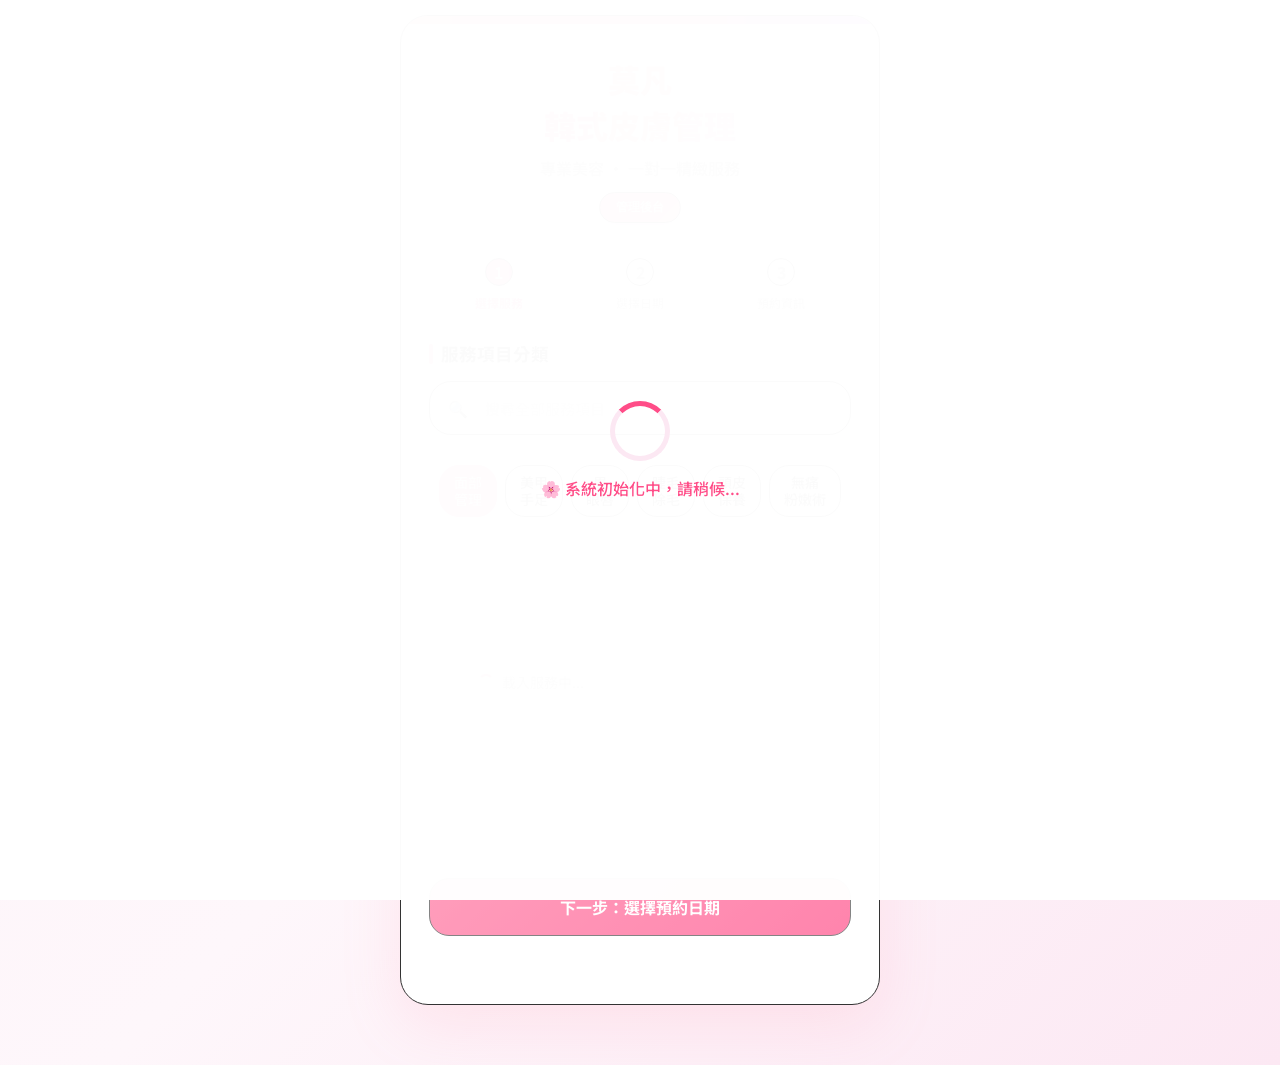
==== index.html @ 6dac1cb1 "Update index.html" ====
<!DOCTYPE html>
<html lang="zh-Hant">
<head>
  <meta charset="UTF-8">
  <meta name="viewport" content="width=device-width, initial-scale=1.0">
  <title>莫凡韓式皮膚管理 | 線上預約</title>
  <link rel="icon" href="data:,">
  <script src="https://static.line-scdn.net/liff/edge/2/sdk.js" async defer></script> 
  <style>
    @import url('https://fonts.googleapis.com/css2?family=Noto+Sans+TC:wght@400,500,700,900&display=swap');
    *{box-sizing:border-box;margin:0;padding:0}
    body{
      background:linear-gradient(135deg,#fdf2f8 0%,#fef7fb 50%,#fce8f3 100%);
      font-family:'Noto Sans TC',sans-serif;color:#444;
      display:flex;justify-content:center;min-height:100vh;
      padding:15px 10px 60px;
    }
    main{
      background:#fff;border-radius:28px;
      box-shadow:0 20px 60px rgba(255,133,162,0.15);
      width:100%;max-width:480px;padding:40px 28px;
      position:relative;overflow:hidden;
      border: 1px solid #333;
    }
    main::before{
      content:'';position:absolute;top:0;left:0;
      width:100%;height:8px;
      background:linear-gradient(90deg,#ff8da1,#ff4d88,#c77dff);
    }
    .header{text-align:center;margin-bottom:35px}
    .main-title{
      font-size:2rem;font-weight:900;
      background:linear-gradient(90deg,#ff4d88,#ff8da1,#c77dff);
      -webkit-background-clip:text;color:transparent;
      margin-bottom:8px;
    }
    .sub-title{font-size:1rem;color:#888;font-weight:500}
    
    .step-bar{
      display:flex;justify-content:space-between;
      margin-bottom:30px;position:relative;
    }
    .step-bar::before{
      content:'';position:absolute;top:12px;left:10%;right:10%;
      height:3px;background:#f0f0f0;z-index:1;
    }
    .step{
      display:flex;flex-direction:column;align-items:center;
      position:relative;z-index:2;width:33%;
      cursor: pointer;
      transition: 0.3s;
    }
    .step-num{
      width:28px;height:28px;border-radius:50%;
      background:#f0f0f0;color:#999;
      display:flex;align-items:center;justify-content:center;
      font-weight:700;margin-bottom:8px;
      border: 1px solid #333;
      transition:0.3s;
    }
    .step-text{font-size:12px;color:#999;font-weight:500}
    .step.active .step-num{background:#ff4d88;color:#fff}
    .step.active .step-text{color:#ff4d88;font-weight:700}
    .step:hover:not(.active) .step-text{color:#ff4d88;}

    .section{margin-bottom:28px;display:none}
    .section.active{display:block}
    .section-title{
      font-size:1.1rem;font-weight:700;
      color:#333;margin-bottom:15px;
      display:flex;align-items:center;gap:8px;
    }
    .section-title::before{
      content:'';width:4px;height:20px;
      background:#ff4d88;border-radius:2px;
    }

    .search-wrapper {
      position: relative;
      margin-bottom: 20px;
    }
    .search-container {
      display:flex;align-items:center;padding:0 18px;
      background:#ffffff;border-radius:22px;
      box-shadow:0 6px 18px rgba(255,77,136,0.1);
      border:1px solid #333;transition:all 0.3s ease;
    }
    .search-container:focus-within {border-color:#ff8da1}
    .search-icon {font-size:16px;color:#ff4d88;margin-right:12px;}
    .search-input {flex:1;height:52px;border:none;outline:none;background:transparent;font-size:15px;color:#444;padding:0 5px;}
    .search-input::placeholder {color:#c0c0c0;font-weight:500;}
    .search-clear {width:24px;height:24px;display:flex;align-items:center;justify-content:center;font-size:12px;color:#999;background:#f8f9fa;border-radius:50%;cursor:pointer;transition:0.3;border:1px solid #333;opacity:0;pointer-events:none;}
    .search-clear.show {opacity:1;pointer-events:all;}
    .search-clear:hover {background:#ff4d88;color:#fff;}

.category-tabs{
  display:flex;
  gap:8px;
  padding:10px 0;
  margin-bottom:15px;
  justify-content:center;
  align-items:center;
  flex-wrap:wrap;
  overflow-x:visible;
  row-gap: 10px;
}
    .category-tabs::-webkit-scrollbar{height:0}
    .tab{padding:8px 14px;border-radius:20px;background:#f8f9fa;border:1px solid #333;font-size:14px;font-weight:500;cursor:pointer;white-space:nowrap;transition:0.3s;text-align:center;line-height:1.2;}
    .tab.active{background:#ff4d88;color:#fff;border-color:#ff4d88}

    .service-grid{display:grid;grid-template-columns:1fr 1fr;gap:10px;max-height:320px;overflow-y:auto;padding-right:5px;min-height:280px;}
.service-card{
  padding:12px 10px;
  border-radius:16px;
  background:#fafbfc;
  border:1px solid #333;
  text-align:center;
  font-size:14px;
  font-weight:500;
  cursor:pointer;
  transition:0.3s;
  min-height:80px;
  display:flex;
  flex-direction:column;
  justify-content:center;
  align-items:center;
  line-height:1.5;
  word-break:break-word;
  gap:4px;
}
    .service-card:hover{border-color:#ff8da1;background:#fdf2f8}
    .service-card.active{background:#ff4d88;color:#fff;border-color:#ff4d88}
    .service-duration{font-size:11px;margin-top:3px;opacity:0.8}
    .service-desc{font-size:10px;color:#666;margin-top:2px;opacity:0.7;line-height:1.2;}
    .service-card.active .service-duration,.service-card.active .service-desc{color:#fff;opacity:1;}

    .pagination {
      display: flex;
      align-items: center;
      justify-content: center;
      gap: 4px;
      margin: 15px 0;
      padding: 8px 0;
      flex-wrap: nowrap !important;
      overflow: visible !important;
      width: 100%;
    }
    .pagination::-webkit-scrollbar {display: none;}
    .page-btn {
      min-width: max-content;
      padding: 0 10px;
      height: 36px;
      border-radius: 12px;
      border:1px solid #333;
      background:#f8f9fa;
      color:#666;
      font-size:13px;
      font-weight:600;
      cursor:pointer;
      white-space: nowrap;
      transition: 0.3s;
    }
    .page-btn:hover:not(:disabled) {background:#ff4d88;color:#fff;}
    .page-btn:disabled {background:#e9ecef;color:#ccc;}
    .page-text {
      min-width:45px;
      text-align:center;
      font-size:14px;
      font-weight:600;
      color:#333;
      white-space: nowrap;
    }

    .week-slider{
      display: grid;
      grid-template-columns: repeat(5, 1fr);
      gap: 6px;
      padding: 10px 0;
      margin: 0 auto;
      overflow: hidden;
      justify-content: center;
      align-items: center;
      max-width: 320px;
    }
    .week-day{
      padding: 10px 4px;
      border-radius:12px;background:#fafbfc;
      border:1px solid #333;
      text-align:center;
      cursor:pointer;
      transition: 0.3s;
    }
    .week-day.active{background:#ff4d88;color:#fff;}
    .week-day-date{font-weight:700;margin-bottom:2px;font-size:14px;}
    .week-day-week{font-size:11px;}

.staff-avatar {
  width: 48px;
  height: 48px;
  border-radius: 50%;
  background-color: #fff; 
  flex-shrink: 0;
  box-shadow: 0 4px 12px rgba(255,77,136,0.2);
  border: 2px solid #fff;
  background-size: cover;
  background-position: center;
  background-repeat: no-repeat;
}
    .staff-list{display:flex;flex-direction:column;gap:10px;}
    .staff-item{
      padding:15px 20px;
      border-radius:16px;
      background:#fafbfc;
      border:1px solid #333;
      cursor:pointer;
      display: flex;
      align-items: center;
      gap: 16px;
    }
    .staff-item.active{background:#fdf2f8;border-color:#ff4da1}
    .staff-info{flex:1;}
    .staff-name{font-weight:700;margin-bottom:4px;font-size:16px;}
    .staff-time{font-size:12px;color:#666;}

    .time-grid{display:grid;grid-template-columns:repeat(4,1fr);gap:8px;max-height:320px;overflow-y:auto;padding-right:5px;}
    .time-btn{padding:12px 4px;border-radius:14px;background:#fafbfc;border:1px solid #333;text-align:center;font-weight:500;cursor:pointer;transition:0.3s;font-size:13px;}
    .time-btn.active{background:#ff4d88;color:#fff;}
    .time-btn:hover:not(.active){border-color:#ff8da1;background:#fdf2f8;}

    .loading{
      text-align:center;
      color:#999;
      padding:20px;
      font-size:14px;
      display: flex;
      align-items: center;
      justify-content: center;
      gap: 8px;
      white-space: nowrap;
    }
    .loading-icon{
      width: 16px;
      height: 16px;
      border: 2px solid #f0f0f0;
      border-top: 2px solid #ff4d88;
      border-radius: 50%;
      animation: spin 1s linear infinite;
    }
    @keyframes spin{100%{transform:rotate(360deg)}}
    @keyframes pulse{
      0%{opacity:0.6;}
      50%{opacity:1;}
      100%{opacity:0.6;}
    }


    /* 新增：管理员入口按钮 */
.admin-entry-btn {
  margin-top: 12px;
  padding: 6px 16px;
  border-radius: 20px;
  background: linear-gradient(135deg,#ff4d88,#ff8da1);
  color: #fff;
  border: 1px solid #333;
  font-size: 12px;
  font-weight: 700;
  cursor: pointer;
  transition: 0.3s;
  box-shadow: 0 4px 10px rgba(255,77,136,0.2);
}
.admin-entry-btn:hover {
  transform: translateY(-2px);
  box-shadow: 0 6px 15px rgba(255,77,136,0.3);
}

    .form-group{margin-bottom:20px}
    label{font-weight:600;color:#333;display:block;margin-bottom:8px;}
    input,textarea,select{width:100%;height:54px;padding:0 20px;border-radius:16px;border:1px solid #333;background:#fafbfc;font-size:15px;font-family:'Noto Sans TC',sans-serif;}
    input:focus,textarea:focus,select:focus{outline:none;border-color:#ff8da1;background:#fdf2f8;}
    textarea{min-height:120px;resize:none;padding:15px 20px;}
    .birthday-row{display:flex;gap:10px;}
    .birthday-row select{flex:1;}

    .btn-next{width:100%;height:58px;background:linear-gradient(135deg,#FF5D8F,#FF3377);border:1px solid #333;border-radius:20px;color:#fff;font-size:16px;font-weight:700;cursor:pointer;font-family:'Noto Sans TC',sans-serif;margin-top:10px;transition:0.3s;}
    .btn-next:disabled{opacity:0.6;cursor:not-allowed;}
    .btn-next.loading {background:#ccc;pointer-events:none;}

#loadingOverlay{position:fixed;inset:0;background:rgba(255,255,255,0.98);display:flex;flex-direction:column;align-items:center;justify-content:center;z-index:9999;}
.loading-spinner{width:60px;height:60px;border:5px solid #fce8f3;border-top:5px solid #ff4d88;border-radius:50%;animation:spin 1s linear infinite;margin-bottom:15px;}

    .modal-overlay {position:fixed;inset:0;background:rgba(0,0,0,0.6);display:flex;align-items:center;justify-content:center;z-index:99999;opacity:0;pointer-events:none;transition:opacity 0.3s ease;}
    .modal-overlay.active {opacity:1;pointer-events:all;}
    .modal-box {background:#fff;border-radius:20px;padding:30px 25px;width:90%;max-width:380px;text-align:center;border:1px solid #333;transform:scale(0.9);transition:transform 0.3s ease;}
    .modal-overlay.active .modal-box{transform:scale(1);}
    .modal-icon{font-size:40px;margin-bottom:15px;color:#ff4d88;}
    .modal-title{font-size:18px;font-weight:700;margin-bottom:10px;color:#333;}
    .modal-desc{margin-bottom:25px;color:#666;font-size:14px;}
    .modal-btn{width:100%;height:50px;border-radius:12px;border:1px solid #333;background:#ff4d88;color:#fff;font-size:15px;font-weight:600;cursor:pointer;font-family:'Noto Sans TC',sans-serif;}
    .modal-btn:hover{background:#ff3377;}
</style>
</head>

<body>
<div id="loadingOverlay">
  <div class="loading-spinner"></div>
  <div style="color:#ff4d88;font-size:16px;font-weight:500;">🌸 系統初始化中，請稍候...</div>
</div>

<div class="modal-overlay" id="modal">
  <div class="modal-box">
    <div class="modal-icon">✅</div>
    <h3 class="modal-title">預約成功</h3>
    <p class="modal-desc">您的預約已提交，我們會盡快與您確認</p>
    <button class="modal-btn" id="modalBtn">確認</button>
  </div>
</div>

<main>
  <div class="header">
    <h1 class="main-title">莫凡<br>韓式皮膚管理</h1>
    <p class="sub-title">專業美容 · 一對一精緻服務</p>
    <!-- 管理员入口按钮（已添加） -->
    <button class="admin-entry-btn" onclick="openAdmin()">管理後台</button>
  </div>

  <div class="step-bar">
    <div class="step active" data-step="1"><div class="step-num">1</div><div class="step-text">選擇服務</div></div>
    <div class="step" data-step="2"><div class="step-num">2</div><div class="step-text">選擇日期</div></div>
    <div class="step" data-step="3"><div class="step-num">3</div><div class="step-text">預約資訊</div></div>
  </div>

  <div class="section active" id="step1">
    <div class="section-title">服務項目分類</div>
    <div class="search-wrapper">
      <div class="search-container">
        <span class="search-icon">🔍</span>
        <input class="search-input" id="serviceSearch" placeholder="搜尋全部服務項目">
        <span class="search-clear" id="searchClear">✕</span>
      </div>
    </div>
    <div class="category-tabs">
      <div class="tab active" data-cate="面部">面部<br>管理</div>
      <div class="tab" data-cate="美甲">美甲<br>手足</div>
      <div class="tab" data-cate="眉眼">眉<br>眼唇</div>
      <div class="tab" data-cate="除毛">睫毛<br>除毛</div>
      <div class="tab" data-cate="頭皮">頭皮<br>保養</div>
      <div class="tab" data-cate="乳暈">無痛<br>粉嫩術</div>
    </div>
    <div class="service-grid" id="serviceGrid"><div class="loading"><div class="loading-icon"></div>載入服務中...</div></div>
    <div class="pagination" id="pagination"></div>
    <button class="btn-next" id="nextToDate" disabled>下一步：選擇預約日期</button>
  </div>

  <div class="section" id="step2">
    <div class="section-title">選擇預約日期</div>
    <div class="pagination" id="datePagination"></div>
    <div class="week-slider" id="weekSlider"><div class="loading"><div class="loading-icon"></div>載入排班中...</div></div>
    
    <div class="section-title">選擇美容師</div>
    <div class="staff-list" id="staffList"><div class="loading"><div class="loading-icon"></div>請先選擇日期</div></div>
    <div class="section-title">選擇預約時段</div>
    <div class="time-grid" id="timeGrid"><div class="loading"><div class="loading-icon"></div>請先選擇美容師</div></div>
    <button class="btn-next" id="nextToInfo" disabled>下一步：填寫預約資訊</button>
  </div>

  <div class="section" id="step3">
    <div class="section-title">預約資訊</div>
    <div class="form-group">
      <label>姓名 *</label>
      <input type="text" id="name" required placeholder="請輸入您的姓名">
    </div>
    <div class="form-group">
      <label>聯絡電話 * (格式：0912-345-678)</label>
      <input type="tel" id="phone" required placeholder="請輸入手機號碼" maxlength="12">
    </div>
    <div class="form-group">
      <label>生日（ 填寫會贈送『生日優惠』 ）</label>
      <div class="birthday-row">
        <select id="birthYear"><option value="">請選擇年</option></select>
        <select id="birthMonth"><option value="">請選擇月</option></select>
        <select id="birthDay"><option value="">請選擇日</option></select>
      </div>
    </div>
    <div class="form-group">
      <label>備註</label>
      <textarea id="extraInfo" placeholder="請輸入其他需要說明的事項（選填）"></textarea>
    </div>
    <button class="btn-next" id="submitBtn">確認提交預約</button>
  </div>

  <input type="hidden" id="selectedService">
  <input type="hidden" id="selectedDate">
  <input type="hidden" id="selectedStaff">
  <input type="hidden" id="selectedTime">
  <input type="hidden" id="lineId">
  <input type="hidden" id="lineName">
</main>

<script>
const CONFIG = {
  SCRIPT_URL: "https://script.google.com/macros/s/AKfycbwgKFHvVz6ZrPN4gkFGP4DMJ6Gwi8DFpLZ5JlMlC-TgL0NnSClqLZvHgtgvlKr1FljcoA/exec",
  LIFF_ID: "2009598216-MmBS77sp"
};

let userId = "";
let userName = "";
const weekDays = ['日','一','二','三','四','五','六'];
const PAGE_SIZE = 6;
const DATE_PAGE_SIZE = 5;
let currentDatePage = 0;
let totalDatePages = 0;
let allDateList = [];

let currentPage=1, totalPage=1, currentServiceList=[], searchKeyword="";
let currentCategory = "面部";
const GLOBAL_DATA = {dateList:[], allServices:[], staffData:{}, staffServices:{} };

const CATEGORIES = {
  "面部":["液態飛梭","無痛清粉刺","無痛清粉刺+修護敏感項目","無痛清粉刺+靚白水光肌項目","進化黑矽晶重返年輕課程","黑臉娃娃","除疣","除斑","臉部深層保濕課程","臉部皮秒課程","臉部白藻針課程","臉部清粉刺","高階保養"],
  "美甲":["光療美甲","卸甲","光療美甲加卸甲","剪手腳指甲","手部保養","足部保養"],
  "眉眼":["霧眉","霧唇","洗眉"],
  "除毛":["除私密毛","腋下私毛","接睫毛","角蛋白"],
  "頭皮":["外泌體育髮"],
  "乳暈":["無痛粉嫩乳暈術"]
};

function getStaffAvatar(staffName) {
  const avatarMap = {
    "小惠": "https://yb131419.github.io/MoFan/IMG_6059.jpg",
    "Tina": "https://yb131419.github.io/MoFan/IMG_6058.jpg",
    "Nini": "https://picsum.photos/seed/xiaoting/200/200",
    "彥彬": "https://picsum.photos/seed/xiaoting/200/200",
    "auto": "https://picsum.photos/seed/default/200/200"
  };
  return avatarMap[staffName] || "https://picsum.photos/seed/default/200/200";
}

document.querySelectorAll('.step').forEach(step => {
  step.addEventListener('click', () => {
    const targetStep = step.dataset.step;
    goStep(targetStep);
  });
});

function initBirthdaySelect() {
  const yearSel = document.getElementById('birthYear');
  const monthSel = document.getElementById('birthMonth');
  const daySel = document.getElementById('birthDay');
  
  const now = new Date();
  const currentYear = now.getFullYear();
  for(let y=1940; y<=currentYear; y++){
    const opt = document.createElement('option');
    opt.value = y;
    opt.textContent = y + '年';
    yearSel.appendChild(opt);
  }
  for(let m=1; m<=12; m++){
    const opt = document.createElement('option');
    opt.value = m;
    opt.textContent = m + '月';
    monthSel.appendChild(opt);
  }
  const updateDays = () => {
    daySel.innerHTML = '<option value="">請選擇日</option>';
    const y = yearSel.value;
    const m = monthSel.value;
    if(!y || !m) return;
    const days = new Date(y, m, 0).getDate();
    for(let d=1; d<=days; d++){
      const opt = document.createElement('option');
      opt.value = d;
      opt.textContent = d + '日';
      daySel.appendChild(opt);
    }
  };
  yearSel.addEventListener('change', updateDays);
  monthSel.addEventListener('change', updateDays);
}

function formatPhoneNumber(phone) {
  let numbers = phone.replace(/\D/g, '');
  if(numbers.startsWith('09')){
    if(numbers.length <=4) return numbers;
    if(numbers.length <=7) return numbers.slice(0,4) + '-' + numbers.slice(4);
    return numbers.slice(0,4) + '-' + numbers.slice(4,7) + '-' + numbers.slice(7,10);
  }
  return numbers;
}

function getTaipeiDateString(date) {
  const formatter = new Intl.DateTimeFormat('zh-CN', {
    timeZone: 'Asia/Taipei',
    year: 'numeric',
    month: '2-digit',
    day: '2-digit'
  });
  const parts = formatter.formatToParts(new Date(date));
  const year = parts.find(p => p.type === 'year').value;
  const month = parts.find(p => p.type === 'month').value;
  const day = parts.find(p => p.type === 'day').value;
  return `${year}-${month}-${day}`;
}
function getTodayTaipei() {
  return getTaipeiDateString(new Date());
}
function getCurrentTaipeiTime() {
  const now = new Date();
  const taipeiTime = new Date(now.toLocaleString('en-US', { timeZone: 'Asia/Taipei' }));
  return taipeiTime;
}

function isTimeSlotValid(slotTime, workStart, workEnd, serviceDuration, selectedDate) {
  try {
    if (!slotTime || !workStart || !workEnd || !serviceDuration) return false;

    const nowTaipei = getCurrentTaipeiTime();
    const minAvailableTime = new Date(nowTaipei.getTime() + 2 * 60 * 60 * 1000);
    
    const slotDateTime = new Date(`${selectedDate}T${slotTime}:00+08:00`);
    const startWork = new Date(`${selectedDate}T${workStart}:00+08:00`);
    const endWork = new Date(`${selectedDate}T${workEnd}:00+08:00`);
    const serviceEndTime = new Date(slotDateTime.getTime() + serviceDuration * 60000);

    const inBusinessHours = slotDateTime >= startWork && serviceEndTime <= endWork;
    const enoughBuffer = slotDateTime >= minAvailableTime;

    return inBusinessHours && enoughBuffer;
  } catch (e) {
    console.error("時段驗證錯誤:", e);
    return false;
  }
}

function getValidDatesByService(serviceName) {
  const today = getTodayTaipei();
  let validDates = (GLOBAL_DATA.dateList || []).filter(d => d && d >= today);

  if (!serviceName) return validDates;

  validDates = validDates.filter(date => {
    const staffList = GLOBAL_DATA.staffData[date] || [];
    if (staffList.length === 0) return false;

    return staffList.some(staff => {
      const staffServices = GLOBAL_DATA.staffServices[staff.name] || [];
      return staffServices.some(item => item.name === serviceName);
    });
  });

  return validDates;
}

function gasRequest(action, params, callback) {
  const safeParams = params || {};
  let url = CONFIG.SCRIPT_URL + "?action=" + encodeURIComponent(action);
  for(let k in safeParams) {
    const val = safeParams[k] || "";
    url += "&"+encodeURIComponent(k)+"="+encodeURIComponent(val);
  }
  
  const xhr = new XMLHttpRequest();
  xhr.open("GET", url, true);
  xhr.timeout = 15000;
  xhr.ontimeout = function() {
    callback({status:"error",message:"請求超時，請稍後再試"});
  };
  xhr.onload = function(){
    try{ 
      const resData = JSON.parse(xhr.responseText || "{}");
      callback(resData || {status:"error",message:"數據格式異常"}); 
    }
    catch(e){ 
      callback({status:"error",message:"系統異常："+e.message}); 
    }
  };
  xhr.onerror = function(){ 
    callback({status:"error",message:"網路異常，請檢查網路連接"}) 
  };
  xhr.send();
}

function showModal(type,title,desc){
  const m = document.getElementById('modal');
  const iconEl = m.querySelector('.modal-icon');
  const titleEl = m.querySelector('.modal-title');
  const descEl = m.querySelector('.modal-desc');
  
  iconEl.textContent = type==='success'?'✅':'❌';
  iconEl.style.color = type==='success'?'#ff4d88':'#e74c3c';
  titleEl.textContent = title;
  descEl.textContent = desc;
  m.classList.add('active');
}
function closeModal(){
  document.getElementById('modal').classList.remove('active');
}

function goStep(s){
  document.querySelectorAll('.section').forEach(e=>e.classList.remove('active'));
  document.querySelectorAll('.step').forEach(e=>e.classList.remove('active'));
  document.getElementById('step'+s).classList.add('active');
  document.querySelector(`.step[data-step="${s}"]`).classList.add('active');
  window.scrollTo({top:0, behavior:'smooth'});
}

function renderPagination(){
  const p = document.getElementById('pagination');
  if(totalPage<=1){ p.innerHTML=''; return; }
  p.innerHTML = `
    <button class="page-btn" ${currentPage===1?'disabled':''} onclick="currentPage=1;renderCurrentPage()">首頁</button>
    <button class="page-btn" ${currentPage===1?'disabled':''} onclick="currentPage--;renderCurrentPage()">上一頁</button>
    <span class="page-text">${currentPage}/${totalPage}</span>
    <button class="page-btn" ${currentPage===totalPage?'disabled':''} onclick="currentPage++;renderCurrentPage()">下一頁</button>
    <button class="page-btn" ${currentPage===totalPage?'disabled':''} onclick="currentPage=totalPage;renderCurrentPage()">末頁</button>
  `;
}

function renderCurrentPage(){
  const g = document.getElementById('serviceGrid');
  g.innerHTML = '';
  if(!currentServiceList.length){ g.innerHTML='<div class="loading"><div class="loading-icon"></div>暫無符合條件的服務</div>'; renderPagination(); return; }
  
  const startIdx = (currentPage-1)*PAGE_SIZE;
  const list = currentServiceList.slice(startIdx, startIdx+PAGE_SIZE);
  
  list.forEach(item=>{
    if(!item?.name) return;

    let descText = item.desc || '';
    if(item.name === "外泌體育髮"){
      descText = "（三個月份 無效全額退款)<br>另送整套外泌體組合<br>總額 $35000";
    }
    if(item.name === "無痛粉嫩乳暈術"){
      descText = "不需做2~3次<br>做一次就能還回<br>嬰兒時期的『粉嫩色澤』";
    }

    const c = document.createElement('div');
    c.className='service-card';
    c.innerHTML = `
      ${item.name}
      <span class="service-duration">${item.duration || 0}分</span>
      <span class="service-desc">${descText}</span>
    `;
    c.onclick = function handleServiceClick() {
      document.querySelectorAll('.service-card').forEach(x=>x.classList.remove('active'));
      c.classList.add('active');
      document.getElementById('selectedService').value = item.name;
      document.getElementById('nextToDate').disabled = false;
      
      renderFilteredDates();
    };
    g.appendChild(c);
  });
  renderPagination();
}

function renderFilteredDates() {
  const selectedService = document.getElementById('selectedService').value.trim();
  allDateList = getValidDatesByService(selectedService);
  totalDatePages = Math.ceil(allDateList.length / DATE_PAGE_SIZE);
  currentDatePage = 0;
  
  const w = document.getElementById('weekSlider');
  if (!allDateList.length) {
    w.innerHTML = '<div class="loading"><div class="loading-icon"></div>暫無可預約的日期</div>';
    document.getElementById('datePagination').innerHTML = '';
    return;
  }
  
  renderCurrentDatePage();
  renderDatePagination();
}

function renderServices(){
  currentPage=1;
  const allServices = GLOBAL_DATA.allServices || [];
  const selectedStaff = document.getElementById('selectedStaff').value.trim();
  
  let filtered = [];
  if(selectedStaff && GLOBAL_DATA.staffServices[selectedStaff]){
    filtered = GLOBAL_DATA.staffServices[selectedStaff].filter(item => 
      CATEGORIES[currentCategory].includes(item.name)
    );
  } else {
    filtered = allServices.filter(item => CATEGORIES[currentCategory].includes(item.name));
  }

  filtered = filtered.filter(s=> s?.name && (searchKeyword==='' || s.name.includes(searchKeyword)));
  
  currentServiceList = filtered;
  totalPage = Math.ceil(currentServiceList.length/PAGE_SIZE);
  renderCurrentPage();
}

function renderDatePagination(){
  const p = document.getElementById('datePagination');
  if(totalDatePages <= 1){ p.innerHTML = ''; return; }
  p.innerHTML = `
    <button class="page-btn" ${currentDatePage === 0 ? 'disabled' : ''} onclick="goDatePage(0)">首頁</button>
    <button class="page-btn" ${currentDatePage === 0 ? 'disabled' : ''} onclick="goDatePage(currentDatePage - 1)">上一頁</button>
    <span class="page-text">${currentDatePage + 1}/${totalDatePages}</span>
    <button class="page-btn" ${currentDatePage === totalDatePages - 1 ? 'disabled' : ''} onclick="goDatePage(currentDatePage + 1)">下一頁</button>
    <button class="page-btn" ${currentDatePage === totalDatePages - 1 ? 'disabled' : ''} onclick="goDatePage(totalDatePages - 1)">末頁</button>
  `;
}
function goDatePage(page){
  if(page < 0 || page >= totalDatePages) return;
  currentDatePage = page;
  renderCurrentDatePage();
  renderDatePagination();
}
function renderCurrentDatePage(){
  const w = document.getElementById('weekSlider');
  w.innerHTML = '';
  
  const start = currentDatePage * DATE_PAGE_SIZE;
  const end = start + DATE_PAGE_SIZE;
  const currentDates = allDateList.slice(start, end);

  currentDates.forEach(d=>{
    const el = document.createElement('div');
    el.className = 'week-day';
    const [,month,day] = d.split('-');
    const week = weekDays[new Date(d).getDay()];
    el.innerHTML = `<div class="week-day-date">${month}/${day}</div><div class="week-day-week">週${week}</div>`;
    el.onclick = function handleDateClick() {
      document.querySelectorAll('.week-day').forEach(x=>x.classList.remove('active'));
      el.classList.add('active');
      document.getElementById('selectedDate').value = d;
      renderStaff(d);
    };
    w.appendChild(el);
  });
}

function renderDates(){
  allDateList = getValidDatesByService('');
  totalDatePages = Math.ceil(allDateList.length / DATE_PAGE_SIZE);
  currentDatePage = 0;
  
  const w = document.getElementById('weekSlider');
  if(!allDateList.length){ 
    w.innerHTML='<div class="loading"><div class="loading-icon"></div>暫無可預約的日期</div>'; 
    document.getElementById('datePagination').innerHTML = '';
    return; 
  }
  renderCurrentDatePage();
  renderDatePagination();
}

function renderStaff(date){
  const s = document.getElementById('staffList');
  const selectedService = document.getElementById('selectedService').value.trim();
  
  s.innerHTML = '<div class="loading"><div class="loading-icon"></div>載入美容師中...</div>';
  document.getElementById('selectedStaff').value = '';
  document.getElementById('timeGrid').innerHTML = '<div class="loading"><div class="loading-icon"></div>請先選擇美容師</div>';
  document.getElementById('nextToInfo').disabled = true;
  
  if(!date || !GLOBAL_DATA.staffData){ s.innerHTML='<div class="loading"><div class="loading-icon"></div>請選擇有效日期</div>'; return; }
  
  let staffList = GLOBAL_DATA.staffData[date] || [];
  if(!staffList.length){ s.innerHTML='<div class="loading"><div class="loading-icon"></div>當日無美容師值班</div>'; return; }

  if(selectedService){
    staffList = staffList.filter(staff => {
      const staffServices = GLOBAL_DATA.staffServices[staff.name] || [];
      return staffServices.some(item => item.name === selectedService);
    });
  }

  if(!staffList.length){ 
    s.innerHTML='<div class="loading"><div class="loading-icon"></div>當日無美容師可提供此服務</div>'; 
    return; 
  }
  
  s.innerHTML = '';

  const autoEl = document.createElement('div');
  autoEl.className = 'staff-item';
  autoEl.innerHTML = `
    <div class="staff-avatar" style="background-image: url('${getStaffAvatar('auto')}')"></div>
    <div class="staff-info">
      <div class="staff-name">不指定美容師</div>
      <div class="staff-time">系統自動分配</div>
    </div>
  `;
  autoEl.onclick = function () {
    document.querySelectorAll('.staff-item').forEach(x=>x.classList.remove('active'));
    autoEl.classList.add('active');
    document.getElementById('selectedStaff').value = 'auto';
    renderServices();
    renderSlots();
  };
  s.appendChild(autoEl);

  staffList.forEach(st=>{
    if(!st) return;
    const el = document.createElement('div');
    el.className='staff-item';
    el.innerHTML = `
      <div class="staff-avatar" style="background-image: url('${getStaffAvatar(st.name)}')"></div>
      <div class="staff-info">
        <div class="staff-name">${st.name} 老師</div>
        <div class="staff-time">營業時間：${st.start}~${st.end}</div>
      </div>
    `;
    el.onclick = function handleStaffClick() {
      document.querySelectorAll('.staff-item').forEach(x=>x.classList.remove('active'));
      el.classList.add('active');
      document.getElementById('selectedStaff').value = st.name;
      renderServices();
      renderSlots();
    };
    s.appendChild(el);
  });
}

function renderSlots(){
  const date = document.getElementById('selectedDate').value.trim();
  const staffName = document.getElementById('selectedStaff').value.trim();
  const serviceName = document.getElementById('selectedService').value.trim();
  const g = document.getElementById('timeGrid');

  if(!serviceName){ g.innerHTML='<div class="loading"><div class="loading-icon"></div>請先選擇服務項目</div>'; return; }
  if(!date || !staffName){ g.innerHTML='<div class="loading"><div class="loading-icon"></div>請先選擇日期和美容師</div>'; return; }

  const staffList = GLOBAL_DATA.staffData[date] || [];
  const staffInfo = staffList.find(s => s.name === staffName) || {};
  const serviceInfo = GLOBAL_DATA.allServices.find(s => s.name === serviceName) || {};
  const serviceDuration = serviceInfo?.duration || 60;

  let workStart = staffInfo.start || "09:00";
  let workEnd = staffInfo.end || "21:00";

  g.innerHTML = '<div class="loading"><div class="loading-icon"></div>載入可用時段中...</div>';
  document.getElementById('selectedTime').value = '';
  document.getElementById('nextToInfo').disabled = true;

  gasRequest("getSlots", { 
    date: date, 
    staff: staffName, 
    service: serviceName 
  }, function handleSlotResponse(res){
    if(!res || res?.status !== "success"){
      const msg = res?.message || '網路異常，無法載入時段';
      showModal('error','載入失敗', msg);
      g.innerHTML = '<div class="loading"><div class="loading-icon"></div>載入時段失敗，請重新選擇</div>';
      return;
    }

    let slots = res.slots || [];
    g.innerHTML = '';

    slots = slots.filter(item => {
      return item?.time && isTimeSlotValid(item.time, workStart, workEnd, serviceDuration, date);
    });

    if(slots.length === 0){
      g.innerHTML = '<div class="loading"><div class="loading-icon"></div>當前無可用預約時段</div>';
      return;
    }

    slots.forEach((item)=>{
      if(!item?.time) return;
      const timeText = item.time.trim();
      const b = document.createElement('div');
      b.className = 'time-btn';
      b.textContent = timeText;
      
      b.onclick = function handleTimeClick() {
        document.querySelectorAll('.time-btn').forEach(x=>x.classList.remove('active'));
        b.classList.add('active');
        document.getElementById('selectedTime').value = timeText;
        document.getElementById('nextToInfo').disabled = false;
      };
      g.appendChild(b);
    });
  });
}

function loadAllData(){
  gasRequest("getAllData",{},function handleAllDataResponse(res){
    document.getElementById('loadingOverlay').style.display='none';
    if(res?.status==="success"){
      GLOBAL_DATA.dateList = res.dateList || [];
      GLOBAL_DATA.allServices = res.services || [];
      GLOBAL_DATA.staffData = res.staffData || {};
      GLOBAL_DATA.staffServices = res.staffServices || {};
      renderServices();
      renderDates();
    }else{
      showModal('error','初始化失敗',res?.message||'系統初始化失敗，請刷新頁面重試');
    }
  });
}

function submit(){
  const submitBtn = document.getElementById('submitBtn');
  
  if(submitBtn.disabled) return;

  if(!userId){
    showModal('error','登錄異常','請使用LINE登錄後再提交預約');
    return;
  }

  const selectedService = document.getElementById('selectedService').value.trim();
  const selectedDate = document.getElementById('selectedDate').value.trim();
  const selectedStaff = document.getElementById('selectedStaff').value.trim();
  const selectedTime = document.getElementById('selectedTime').value.trim();

  if(!selectedService){
    showModal('error','資料 incomplete','請先選擇服務項目！');
    goStep(1);
    return;
  }
  if(!selectedDate){
    showModal('error','資料 incomplete','請先選擇預約日期！');
    goStep(2);
    return;
  }
  if(!selectedStaff){
    showModal('error','資料 incomplete','請先選擇美容師！');
    goStep(2);
    return;
  }
  if(!selectedTime){
    showModal('error','資料 incomplete','請先選擇預約時段！');
    goStep(2);
    return;
  }

  const name = document.getElementById('name').value.trim();
  const phone = document.getElementById('phone').value.trim();
  if(!name){
    showModal('error','填寫錯誤','請輸入您的姓名');
    return;
  }
  if(!/^09\d{2}-\d{3}-\d{3}$/.test(phone)){
    showModal('error','填寫錯誤','請輸入正確電話格式：0912-345-678');
    return;
  }

  submitBtn.disabled = true;
  submitBtn.classList.add('loading');
  submitBtn.textContent = '提交中...';

  const y = document.getElementById('birthYear').value;
  const m = document.getElementById('birthMonth').value;
  const d = document.getElementById('birthDay').value;
  const birthday = (y && m && d) ? `${y}-${m.padStart(2,'0')}-${d.padStart(2,'0')}` : '';

  const data = {
    lineId: userId,
    lineName: userName,
    date: selectedDate,
    service: selectedService,
    staff: selectedStaff,
    appointTime: selectedTime,
    name: name,
    phone: phone,
    birthday: birthday,
    extraInfo: document.getElementById('extraInfo').value.trim()
  };
  
  gasRequest("submit",data,function handleSubmitResponse(res){
    submitBtn.disabled = false;
    submitBtn.classList.remove('loading');
    submitBtn.textContent = '確認提交預約';

    if(res?.status==="success"){
      showModal('success','預約成功','您的預約已提交，我們會盡快與您確認！');
      setTimeout(()=>window.location.reload(),2000);
    }else{
      showModal('error','預約失敗',res?.message||'提交失敗，請稍後重試');
    }
  });
}

async function initLiff() {
  try {
    const liffReady = await new Promise(resolve => {
      let time = 0;
      const check = () => {
        if (window.liff) resolve(true);
        else if (time++ > 50) resolve(false);
        else setTimeout(check, 100);
      };
      check();
    });

    if (liffReady && liff.isInClient()) {
      await liff.init({ liffId: CONFIG.LIFF_ID });
      if (!liff.isLoggedIn()) {
        liff.login();
        return;
      }
      const profile = await liff.getProfile();
      userId = profile.userId;
      userName = profile.displayName;
      document.getElementById('lineId').value = userId;
      document.getElementById('lineName').value = userName;
    }
  } catch (e) {
    console.log("非LINE環境，使用游客模式");
  } finally {
    loadAllData();
  }
}

// 修复：管理员后台跳转逻辑
function openAdmin() {
  // 跳转到同目录的admin.html，绝对路径/相对路径兼容
  window.location.href = "./admin.html";
}

document.addEventListener('DOMContentLoaded',async function handleDOMContentLoaded(){
  initBirthdaySelect();
  
  const phoneInput = document.getElementById('phone');
  phoneInput.addEventListener('input', (e) => {
    e.target.value = formatPhoneNumber(e.target.value);
  });

  document.getElementById('modalBtn').onclick = closeModal;
  
  const searchInput = document.getElementById('serviceSearch');
  const searchClear = document.getElementById('searchClear');
  searchInput.addEventListener('input', function handleSearchInput(e){
    searchKeyword = e.target.value.trim();
    searchClear.classList.toggle('show', searchKeyword!=='');
    renderServices();
  });
  searchClear.addEventListener('click', function handleSearchClear(){
    searchInput.value = '';
    searchKeyword = '';
    searchClear.classList.remove('show');
    renderServices();
  });
  
  document.querySelectorAll('.tab').forEach(tab => {
    tab.addEventListener('click',function(){
      document.querySelectorAll('.tab').forEach(x=>x.classList.remove('active'));
      tab.classList.add('active');
      currentCategory = tab.dataset.cate;
      renderServices();
    });
  });
  
  document.getElementById('nextToDate').addEventListener('click',()=>{
    renderStaff(document.getElementById('selectedDate').value);
    goStep(2);
  });
  document.getElementById('nextToInfo').addEventListener('click',()=>goStep(3));
  document.getElementById('submitBtn').addEventListener('click',submit);
  
  await initLiff();
});

</script>
</body>
</html>
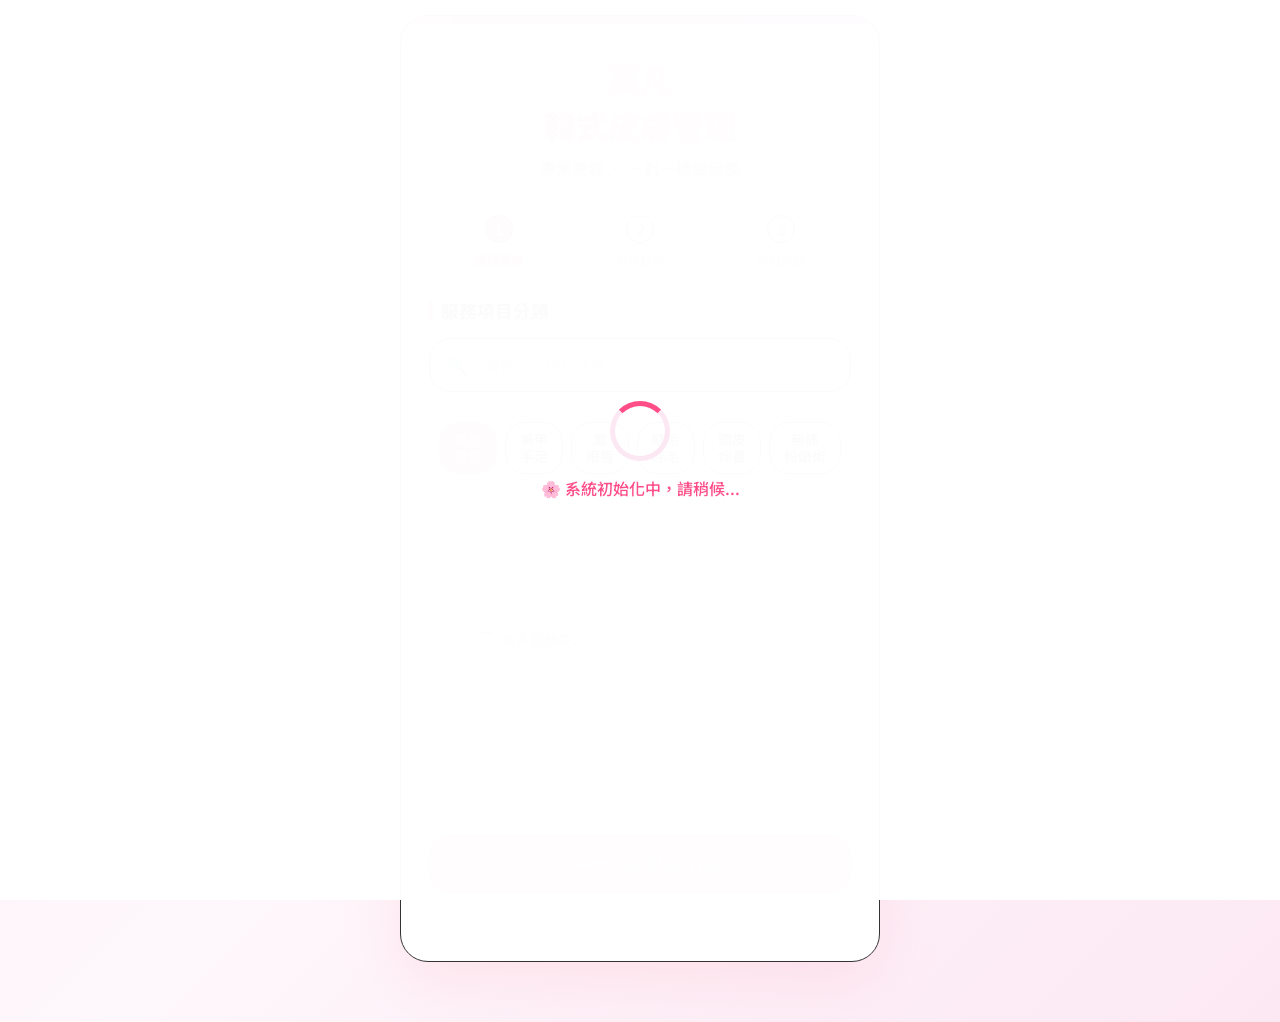
==== commit f91cf0fa: "Update index.html" ====
--- a/index.html
+++ b/index.html
@@ -319,8 +319,6 @@
   <div class="header">
     <h1 class="main-title">莫凡<br>韓式皮膚管理</h1>
     <p class="sub-title">專業美容 · 一對一精緻服務</p>
-    <!-- 管理员入口按钮（已添加） -->
-    <button class="admin-entry-btn" onclick="openAdmin()">管理後台</button>
   </div>
 
   <div class="step-bar">
@@ -399,7 +397,7 @@
 <script>
 const CONFIG = {
   SCRIPT_URL: "https://script.google.com/macros/s/AKfycbwgKFHvVz6ZrPN4gkFGP4DMJ6Gwi8DFpLZ5JlMlC-TgL0NnSClqLZvHgtgvlKr1FljcoA/exec",
-  LIFF_ID: "2009598216-MmBS77sp"
+  LIFF_ID: "2007488640-PbB48ELN"
 };
 
 let userId = "";
@@ -1010,12 +1008,6 @@
   }
 }
 
-// 修复：管理员后台跳转逻辑
-function openAdmin() {
-  // 跳转到同目录的admin.html，绝对路径/相对路径兼容
-  window.location.href = "./admin.html";
-}
-
 document.addEventListener('DOMContentLoaded',async function handleDOMContentLoaded(){
   initBirthdaySelect();
   
@@ -1059,6 +1051,12 @@
   await initLiff();
 });
 
+// 新增：打开管理员后台
+function openAdmin() {
+  // 跳转到admin.html（两个文件放在同一目录下即可）
+  window.location.href = "admin.html";
+}
+
 </script>
 </body>
 </html>
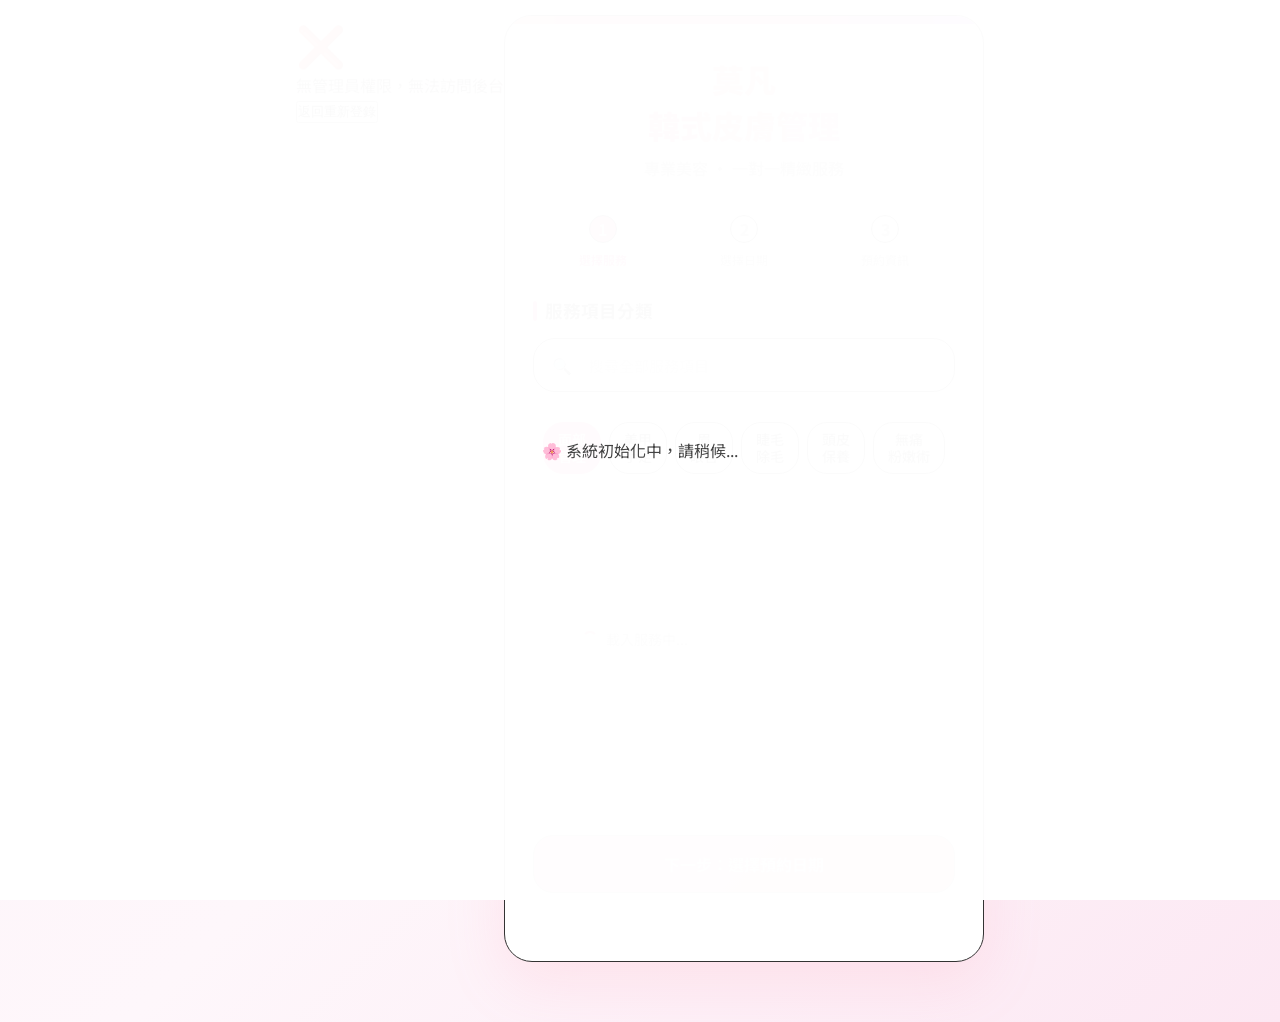
==== commit 50efcd70: "Update index.html" ====
--- a/index.html
+++ b/index.html
@@ -301,9 +301,17 @@
 </head>
 
 <body>
-<div id="loadingOverlay">
-  <div class="loading-spinner"></div>
-  <div style="color:#ff4d88;font-size:16px;font-weight:500;">🌸 系統初始化中，請稍候...</div>
+<!-- 載入遮罩 -->
+<div id="loadingOverlay" class="overlay">
+  <div class="spinner"></div>
+  <div class="overlay-text">🌸 系統初始化中，請稍候...</div>
+</div>
+
+<!-- 權限拒絕遮罩 -->
+<div id="denyOverlay" class="overlay hidden">
+  <div style="font-size: 40px;">❌</div>
+  <div class="overlay-text">無管理員權限，無法訪問後台</div>
+  <button class="btn btn-primary" onclick="liff.logout()">返回重新登錄</button>
 </div>
 
 <div class="modal-overlay" id="modal">
@@ -998,13 +1006,25 @@
       const profile = await liff.getProfile();
       userId = profile.userId;
       userName = profile.displayName;
-      document.getElementById('lineId').value = userId;
-      document.getElementById('lineName').value = userName;
+      document.getElementById("adminName").textContent = `管理員：${userName}`;
+
+      // 驗證管理員權限
+      if (!CONFIG.ADMIN_IDS.includes(userId)) {
+        document.getElementById("loadingOverlay").classList.add("hidden");
+        document.getElementById("denyOverlay").classList.remove("hidden");
+        return;
+      }
+
+      loadScheduleList();
+      loadRecordList();
+    } else {
+      // 非LINE環境直接拒絕，無登錄界面
+      document.getElementById("loadingOverlay").classList.add("hidden");
+      document.getElementById("denyOverlay").classList.remove("hidden");
     }
   } catch (e) {
-    console.log("非LINE環境，使用游客模式");
-  } finally {
-    loadAllData();
+    document.getElementById("loadingOverlay").classList.add("hidden");
+    document.getElementById("denyOverlay").classList.remove("hidden");
   }
 }
 
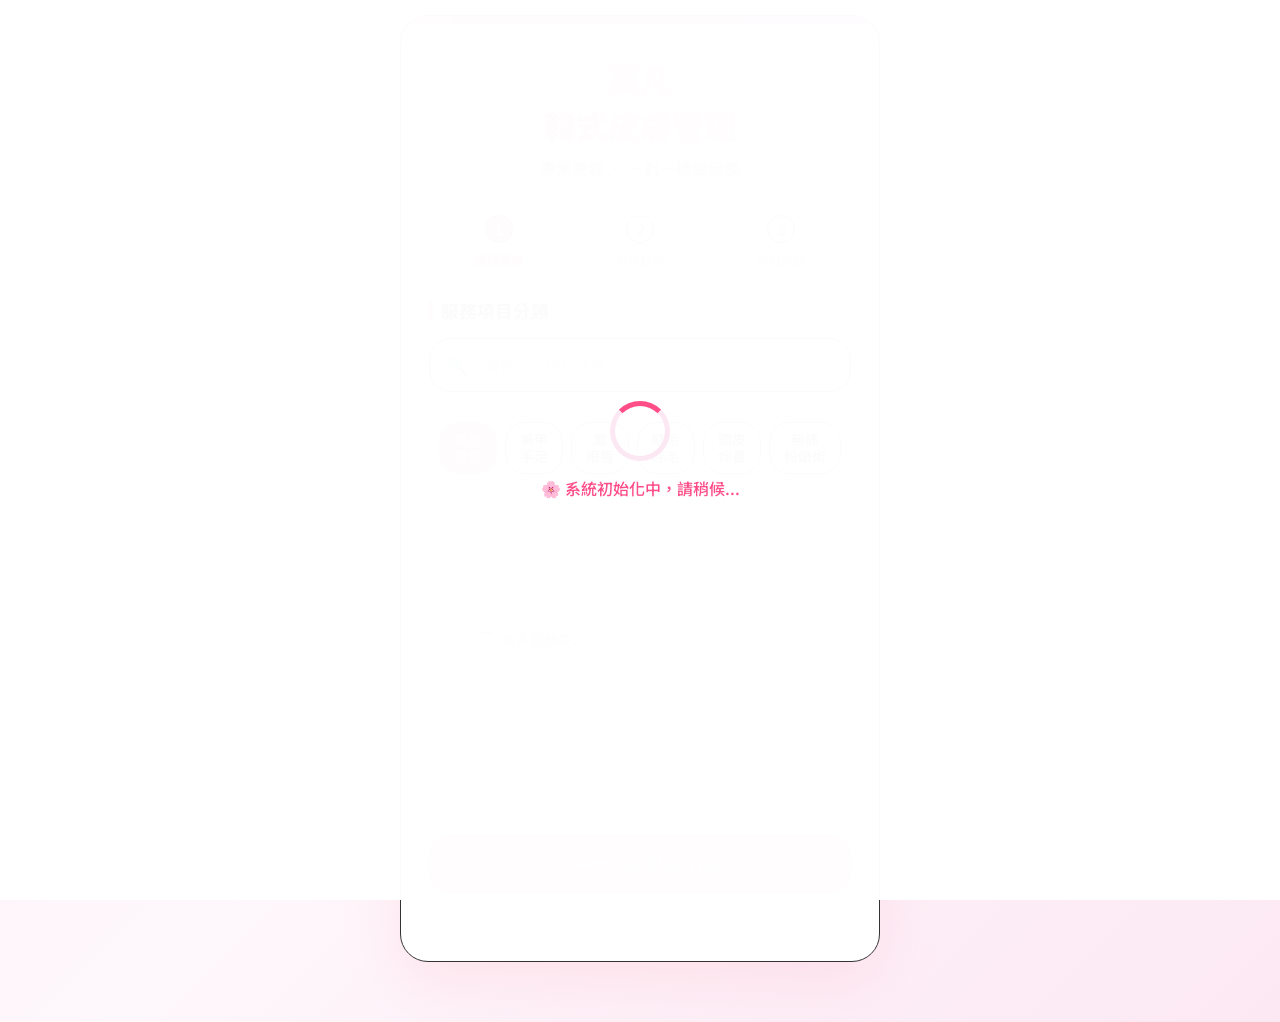
==== commit e8bd1561: "Update index.html" ====
--- a/index.html
+++ b/index.html
@@ -5,7 +5,7 @@
   <meta name="viewport" content="width=device-width, initial-scale=1.0">
   <title>莫凡韓式皮膚管理 | 線上預約</title>
   <link rel="icon" href="data:,">
-  <script src="https://static.line-scdn.net/liff/edge/2/sdk.js" async defer></script> 
+   <script src="https://static.line-scdn.net/liff/edge/2/sdk.js" async defer></script> 
   <style>
     @import url('https://fonts.googleapis.com/css2?family=Noto+Sans+TC:wght@400,500,700,900&display=swap');
     *{box-sizing:border-box;margin:0;padding:0}
@@ -115,11 +115,13 @@
   background:#fafbfc;
   border:1px solid #333;
   text-align:center;
+  /* 文字加大 */
   font-size:14px;
   font-weight:500;
   cursor:pointer;
   transition:0.3s;
   min-height:80px;
+  /* 核心修复：垂直居中 + 自动换行 + 防止文字挤压 */
   display:flex;
   flex-direction:column;
   justify-content:center;
@@ -198,6 +200,7 @@
   width: 48px;
   height: 48px;
   border-radius: 50%;
+  /* 原代码：background: #fff; → 会覆盖图片，修改为下方代码 */
   background-color: #fff; 
   flex-shrink: 0;
   box-shadow: 0 4px 12px rgba(255,77,136,0.2);
@@ -253,26 +256,6 @@
       100%{opacity:0.6;}
     }
 
-
-    /* 新增：管理员入口按钮 */
-.admin-entry-btn {
-  margin-top: 12px;
-  padding: 6px 16px;
-  border-radius: 20px;
-  background: linear-gradient(135deg,#ff4d88,#ff8da1);
-  color: #fff;
-  border: 1px solid #333;
-  font-size: 12px;
-  font-weight: 700;
-  cursor: pointer;
-  transition: 0.3s;
-  box-shadow: 0 4px 10px rgba(255,77,136,0.2);
-}
-.admin-entry-btn:hover {
-  transform: translateY(-2px);
-  box-shadow: 0 6px 15px rgba(255,77,136,0.3);
-}
-
     .form-group{margin-bottom:20px}
     label{font-weight:600;color:#333;display:block;margin-bottom:8px;}
     input,textarea,select{width:100%;height:54px;padding:0 20px;border-radius:16px;border:1px solid #333;background:#fafbfc;font-size:15px;font-family:'Noto Sans TC',sans-serif;}
@@ -297,21 +280,94 @@
     .modal-desc{margin-bottom:25px;color:#666;font-size:14px;}
     .modal-btn{width:100%;height:50px;border-radius:12px;border:1px solid #333;background:#ff4d88;color:#fff;font-size:15px;font-weight:600;cursor:pointer;font-family:'Noto Sans TC',sans-serif;}
     .modal-btn:hover{background:#ff3377;}
+
+    /* ====================== 新增：管理员专属样式 ====================== */
+    .admin-float-btn {
+      position: fixed;
+      top: 10px;
+      left: 10px;
+      z-index: 9999999;
+      background: #ff4d88;
+      color: #fff;
+      border: 1px solid #333;
+      border-radius: 12px;
+      padding: 8px 12px;
+      font-size: 14px;
+      font-weight: 700;
+      cursor: pointer;
+      box-shadow: 0 4px 12px rgba(255,77,136,0.3);
+      display: none;
+      transition: 0.3s;
+    }
+    .admin-float-btn:hover {
+      background: #ff3377;
+      transform: scale(1.05);
+    }
+    .admin-panel-overlay {
+      position: fixed;
+      inset: 0;
+      background: rgba(0,0,0,0.85);
+      z-index: 99999999;
+      display: none;
+      align-items: center;
+      justify-content: center;
+      padding: 15px;
+    }
+    .admin-panel-container {
+      background: #fff;
+      border-radius: 20px;
+      width: 100%;
+      max-width: 1400px;
+      height: 90vh;
+      position: relative;
+      border: 3px solid #ff4d88;
+    }
+    .admin-close-btn {
+      position: absolute;
+      top: -18px;
+      right: -18px;
+      width: 42px;
+      height: 42px;
+      border-radius: 50%;
+      background: #ff4d88;
+      color: #fff;
+      border: 3px solid #fff;
+      font-size: 20px;
+      font-weight: 900;
+      cursor: pointer;
+      display: flex;
+      align-items: center;
+      justify-content: center;
+      box-shadow: 0 4px 15px rgba(0,0,0,0.4);
+      transition: 0.2s;
+    }
+    .admin-close-btn:hover {
+      background: #ff3377;
+      transform: scale(1.1);
+    }
+    .admin-iframe {
+      width: 100%;
+      height: 100%;
+      border: none;
+      border-radius: 18px;
+    }
 </style>
 </head>
 
 <body>
-<!-- 載入遮罩 -->
-<div id="loadingOverlay" class="overlay">
-  <div class="spinner"></div>
-  <div class="overlay-text">🌸 系統初始化中，請稍候...</div>
+<!-- 新增：管理员浮动按钮（默认隐藏） -->
+<button class="admin-float-btn" id="adminBtn">管理介面</button>
+<!-- 新增：管理员面板浮窗 -->
+<div class="admin-panel-overlay" id="adminPanel">
+  <div class="admin-panel-container">
+    <button class="admin-close-btn" id="adminClose">✕</button>
+    <iframe src="admin.html" class="admin-iframe" id="adminIframe"></iframe>
+  </div>
 </div>
 
-<!-- 權限拒絕遮罩 -->
-<div id="denyOverlay" class="overlay hidden">
-  <div style="font-size: 40px;">❌</div>
-  <div class="overlay-text">無管理員權限，無法訪問後台</div>
-  <button class="btn btn-primary" onclick="liff.logout()">返回重新登錄</button>
+<div id="loadingOverlay">
+  <div class="loading-spinner"></div>
+  <div style="color:#ff4d88;font-size:16px;font-weight:500;">🌸 系統初始化中，請稍候...</div>
 </div>
 
 <div class="modal-overlay" id="modal">
@@ -403,6 +459,7 @@
 </main>
 
 <script>
+  
 const CONFIG = {
   SCRIPT_URL: "https://script.google.com/macros/s/AKfycbwgKFHvVz6ZrPN4gkFGP4DMJ6Gwi8DFpLZ5JlMlC-TgL0NnSClqLZvHgtgvlKr1FljcoA/exec",
   LIFF_ID: "2007488640-PbB48ELN"
@@ -419,7 +476,8 @@
 
 let currentPage=1, totalPage=1, currentServiceList=[], searchKeyword="";
 let currentCategory = "面部";
-const GLOBAL_DATA = {dateList:[], allServices:[], staffData:{}, staffServices:{} };
+// 新增：管理员列表字段
+const GLOBAL_DATA = {dateList:[], allServices:[], staffData:{}, staffServices:{}, adminList:[] };
 
 const CATEGORIES = {
   "面部":["液態飛梭","無痛清粉刺","無痛清粉刺+修護敏感項目","無痛清粉刺+靚白水光肌項目","進化黑矽晶重返年輕課程","黑臉娃娃","除疣","除斑","臉部深層保濕課程","臉部皮秒課程","臉部白藻針課程","臉部清粉刺","高階保養"],
@@ -430,12 +488,12 @@
   "乳暈":["無痛粉嫩乳暈術"]
 };
 
+// 🔥 美容師自訂頭像（替換成你的圖片鏈接即可）
 function getStaffAvatar(staffName) {
   const avatarMap = {
     "小惠": "https://yb131419.github.io/MoFan/IMG_6059.jpg",
     "Tina": "https://yb131419.github.io/MoFan/IMG_6058.jpg",
     "Nini": "https://picsum.photos/seed/xiaoting/200/200",
-    "彥彬": "https://picsum.photos/seed/xiaoting/200/200",
     "auto": "https://picsum.photos/seed/default/200/200"
   };
   return avatarMap[staffName] || "https://picsum.photos/seed/default/200/200";
@@ -494,6 +552,7 @@
   return numbers;
 }
 
+// ====================== 【修復：精準台北時區計算（無瀏覽器誤差）】 ======================
 function getTaipeiDateString(date) {
   const formatter = new Intl.DateTimeFormat('zh-CN', {
     timeZone: 'Asia/Taipei',
@@ -515,12 +574,15 @@
   const taipeiTime = new Date(now.toLocaleString('en-US', { timeZone: 'Asia/Taipei' }));
   return taipeiTime;
 }
-
+// ========================================================================
+
+// 【核心修復：強制2小時預約緩衝】隱藏2小時內的時段，解決車程趕不到問題
 function isTimeSlotValid(slotTime, workStart, workEnd, serviceDuration, selectedDate) {
   try {
     if (!slotTime || !workStart || !workEnd || !serviceDuration) return false;
 
     const nowTaipei = getCurrentTaipeiTime();
+    // 🔥 強制2小時緩衝（車程專用）：預約時間必須晚於當前時間+120分鐘
     const minAvailableTime = new Date(nowTaipei.getTime() + 2 * 60 * 60 * 1000);
     
     const slotDateTime = new Date(`${selectedDate}T${slotTime}:00+08:00`);
@@ -528,7 +590,9 @@
     const endWork = new Date(`${selectedDate}T${workEnd}:00+08:00`);
     const serviceEndTime = new Date(slotDateTime.getTime() + serviceDuration * 60000);
 
+    // 1. 服務全程在營業時間內
     const inBusinessHours = slotDateTime >= startWork && serviceEndTime <= endWork;
+    // 2. 預約時間 ≥ 當前時間+2小時（強制規則）
     const enoughBuffer = slotDateTime >= minAvailableTime;
 
     return inBusinessHours && enoughBuffer;
@@ -538,6 +602,7 @@
   }
 }
 
+// 【修復：日期過濾】隱藏過期日期，只顯示可預約日期
 function getValidDatesByService(serviceName) {
   const today = getTodayTaipei();
   let validDates = (GLOBAL_DATA.dateList || []).filter(d => d && d >= today);
@@ -783,6 +848,7 @@
   
   s.innerHTML = '';
 
+  // ========== 新增：不指定美容師選項 ==========
   const autoEl = document.createElement('div');
   autoEl.className = 'staff-item';
   autoEl.innerHTML = `
@@ -800,6 +866,7 @@
     renderSlots();
   };
   s.appendChild(autoEl);
+  // ==========================================
 
   staffList.forEach(st=>{
     if(!st) return;
@@ -859,6 +926,7 @@
     let slots = res.slots || [];
     g.innerHTML = '';
 
+    // 修復後的時段過濾：強制隱藏2小時內時段
     slots = slots.filter(item => {
       return item?.time && isTimeSlotValid(item.time, workStart, workEnd, serviceDuration, date);
     });
@@ -894,8 +962,10 @@
       GLOBAL_DATA.allServices = res.services || [];
       GLOBAL_DATA.staffData = res.staffData || {};
       GLOBAL_DATA.staffServices = res.staffServices || {};
+      GLOBAL_DATA.adminList = res.adminList || []; // 新增：加载管理员白名单
       renderServices();
       renderDates();
+      checkAdmin(); // 新增：校验管理员权限
     }else{
       showModal('error','初始化失敗',res?.message||'系統初始化失敗，請刷新頁面重試');
     }
@@ -985,8 +1055,28 @@
   });
 }
 
+// 修复：延长超时 + 降级方案（LIFF加载失败也能正常使用预约系统）
+function waitForLiff(timeout = 10000) {
+  return new Promise((resolve) => {
+    const start = Date.now();
+    const check = () => {
+      if (window.liff) {
+        resolve(true);
+      } else if (Date.now() - start > timeout) {
+        console.warn("LIFF SDK 加载超时，使用游客模式");
+        resolve(false); // 超时不报错，继续运行
+      } else {
+        setTimeout(check, 100);
+      }
+    };
+    check();
+  });
+}
+
+// 🔥 最终修复：LIFF永不报错，纯静默降级
 async function initLiff() {
   try {
+    // 等待SDK加载（最长5秒，超时直接放弃）
     const liffReady = await new Promise(resolve => {
       let time = 0;
       const check = () => {
@@ -997,6 +1087,7 @@
       check();
     });
 
+    // 只有在LINE内、SDK加载成功才登录
     if (liffReady && liff.isInClient()) {
       await liff.init({ liffId: CONFIG.LIFF_ID });
       if (!liff.isLoggedIn()) {
@@ -1006,30 +1097,55 @@
       const profile = await liff.getProfile();
       userId = profile.userId;
       userName = profile.displayName;
-      document.getElementById("adminName").textContent = `管理員：${userName}`;
-
-      // 驗證管理員權限
-      if (!CONFIG.ADMIN_IDS.includes(userId)) {
-        document.getElementById("loadingOverlay").classList.add("hidden");
-        document.getElementById("denyOverlay").classList.remove("hidden");
-        return;
-      }
-
-      loadScheduleList();
-      loadRecordList();
-    } else {
-      // 非LINE環境直接拒絕，無登錄界面
-      document.getElementById("loadingOverlay").classList.add("hidden");
-      document.getElementById("denyOverlay").classList.remove("hidden");
+      document.getElementById('lineId').value = userId;
+      document.getElementById('lineName').value = userName;
     }
   } catch (e) {
-    document.getElementById("loadingOverlay").classList.add("hidden");
-    document.getElementById("denyOverlay").classList.remove("hidden");
-  }
-}
+    // 静默失败，完全不报错
+    console.log("非LINE环境，使用游客模式");
+  } finally {
+    // 无论如何都加载系统
+    loadAllData();
+  }
+}
+
+// ====================== 新增：管理员核心逻辑 ======================
+// 校验是否为管理员，显示按钮
+function checkAdmin() {
+  const adminBtn = document.getElementById('adminBtn');
+  if (userId && GLOBAL_DATA.adminList.includes(userId)) {
+    adminBtn.style.display = 'block';
+  }
+}
+
+// 初始化管理员模块事件
+function initAdminModule() {
+  const adminBtn = document.getElementById('adminBtn');
+  const adminPanel = document.getElementById('adminPanel');
+  const adminClose = document.getElementById('adminClose');
+
+  // 打开管理面板
+  adminBtn.addEventListener('click', () => {
+    adminPanel.style.display = 'flex';
+  });
+
+  // 关闭管理面板
+  adminClose.addEventListener('click', () => {
+    adminPanel.style.display = 'none';
+  });
+
+  // 点击空白处关闭面板
+  adminPanel.addEventListener('click', (e) => {
+    if (e.target === adminPanel) {
+      adminPanel.style.display = 'none';
+    }
+  });
+}
+// =================================================================
 
 document.addEventListener('DOMContentLoaded',async function handleDOMContentLoaded(){
   initBirthdaySelect();
+  initAdminModule(); // 新增：初始化管理员模块
   
   const phoneInput = document.getElementById('phone');
   phoneInput.addEventListener('input', (e) => {
@@ -1061,22 +1177,15 @@
     });
   });
   
-  document.getElementById('nextToDate').addEventListener('click',()=>{
-    renderStaff(document.getElementById('selectedDate').value);
-    goStep(2);
-  });
+document.getElementById('nextToDate').addEventListener('click',()=>{
+  renderStaff(document.getElementById('selectedDate').value);
+  goStep(2);
+});
   document.getElementById('nextToInfo').addEventListener('click',()=>goStep(3));
   document.getElementById('submitBtn').addEventListener('click',submit);
   
   await initLiff();
 });
-
-// 新增：打开管理员后台
-function openAdmin() {
-  // 跳转到admin.html（两个文件放在同一目录下即可）
-  window.location.href = "admin.html";
-}
-
 </script>
 </body>
 </html>
